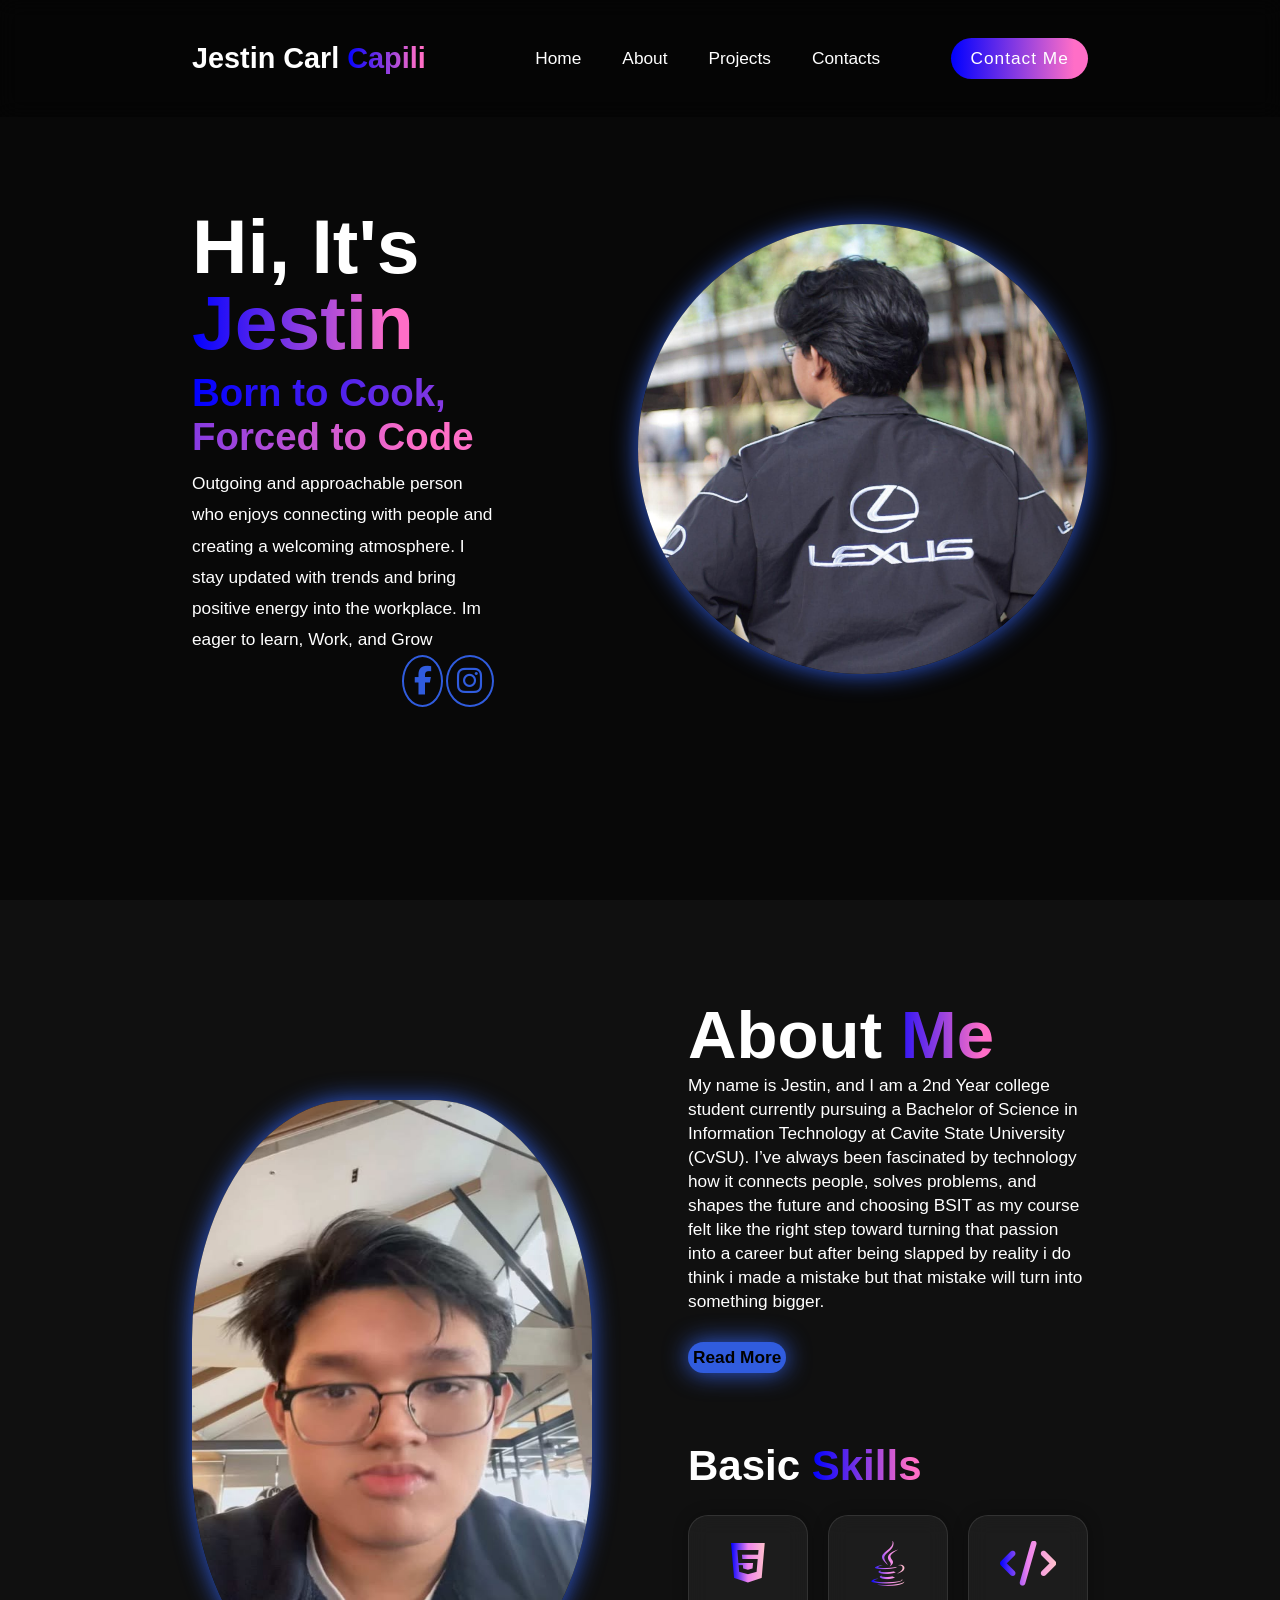
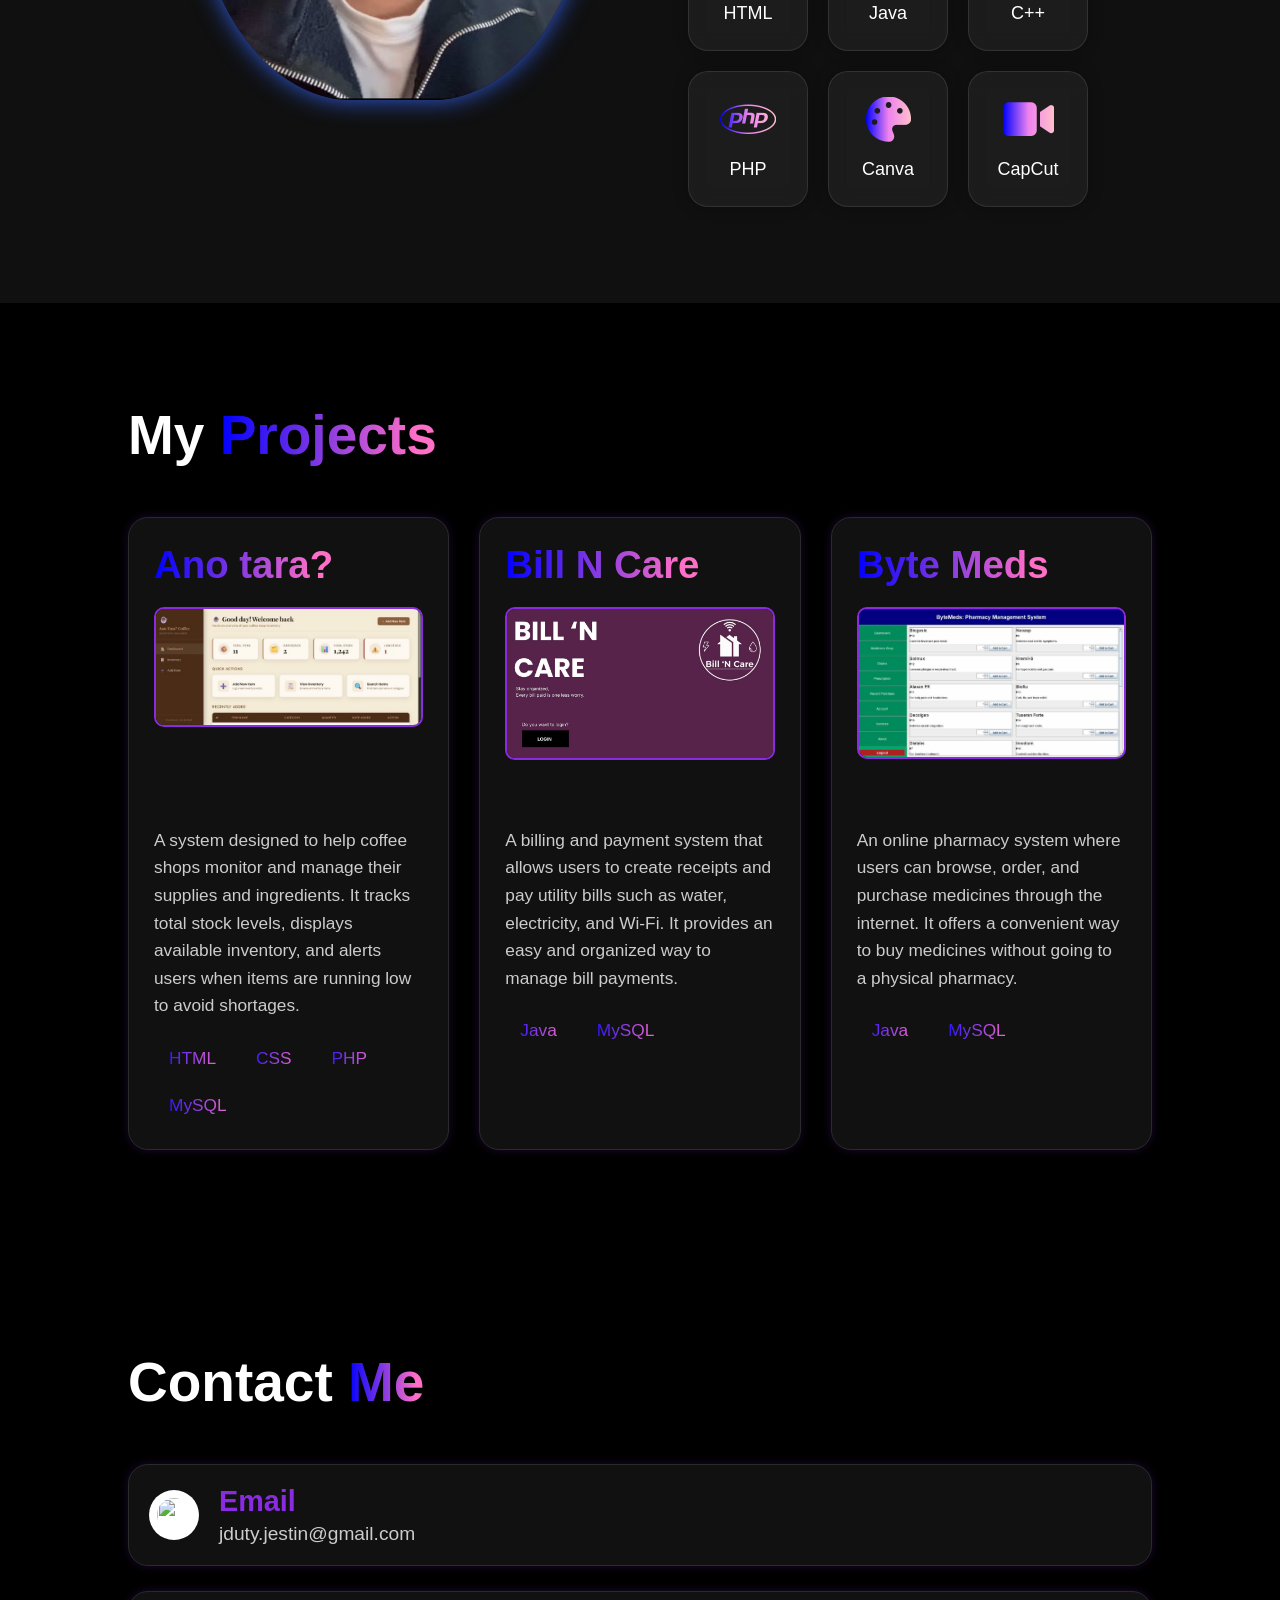
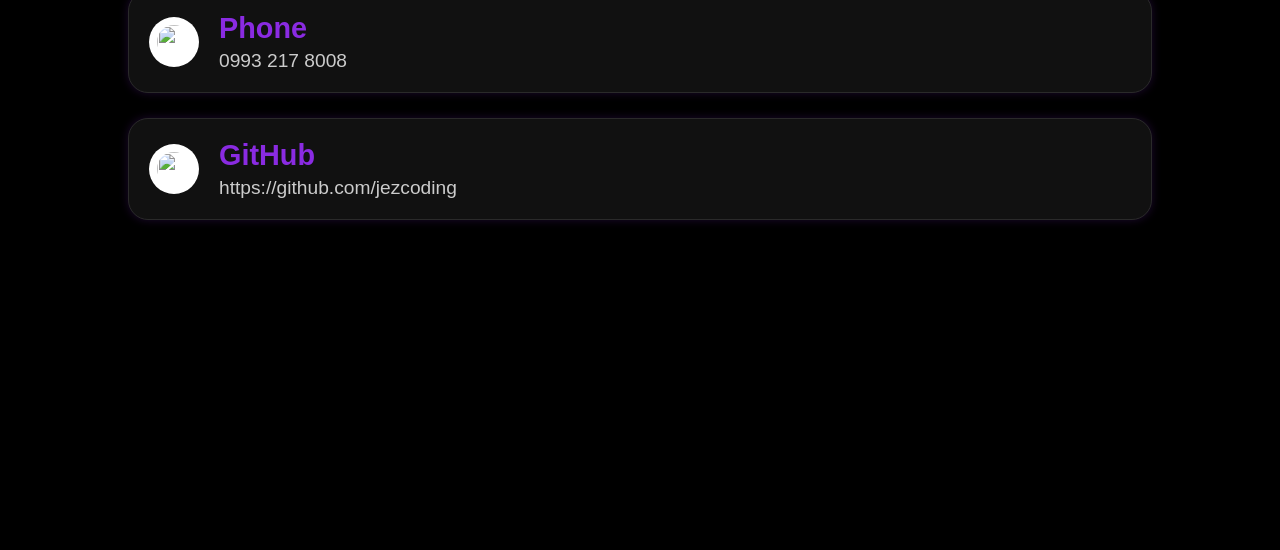
==== portfolio.html @ 91108eb7 "updating things" ====
<!DOCTYPE html>
<html lang="en">
  <head>
    <meta charset="UTF-8" />
    <meta name="viewport" content="width=device-width, initial-scale=1.0" />

    <title>Portfolio Website</title>

    <link rel="stylesheet" href="style.css" />   
    <link rel="stylesheet"href="https://cdnjs.cloudflare.com/ajax/libs/font-awesome/6.5.1/css/all.min.css">

  </head>
  <header class="header">
        <a href="#home" class="logo">
            Jestin Carl  <span> Capili</span>
        </a>

        <i class="bx bx-menu" id="menu-icon"></i>

        <nav class="navbar">
            <a href="#home">Home</a>
            <a href="#about">About</a>
            <a href="#projects-container">Projects</a>
            <a href="#contacts">Contacts</a>
        </nav>

        <a  class="gradiant-btn" href="https://www.facebook.com/jestincarl.capili.3" target="_blank">Contact Me</a>
    </header>

    <section class="home" id="home">

        <div class="home-content">
          <h1>Hi, It's <span>Jestin</span></h1>
          <h3>
             <span> Born to Cook, Forced to Code </span>
          </h3>
          <p >Outgoing and approachable person who enjoys connecting with people and
            creating a welcoming atmosphere. I stay updated with trends and bring positive
            energy into the workplace. Im eager to learn, Work, and Grow
          </p>

          <div class="social-icons">
             <a href="https://www.facebook.com/jestincarl.capili.3" target="_blank">
             <i class="fa-brands fa-facebook-f"></i>
            </a>

            <a href="https://www.instagram.com/lazyjez/" target="_blank">
            <i class="fa-brands fa-instagram"></i>
            </a>

          </div>



            </div>

        </div>

        <div class="home-img">
          <img src="pic/prof1.jpg" alt="">
        </div>
      </section>

      <section class="about" id="about">

        <div class="about-img">
          <img src="pic/prof.jpg" alt="prof">
        </div>

         <div class="about-content">
          <h2>About<span> Me</span></h2>
          <p> My name is Jestin, and I am a 2nd Year college student currently pursuing 
            a Bachelor of Science in Information Technology at Cavite State University (CvSU).
             I’ve always been fascinated by technology how it connects people, solves problems,
              and shapes the future and choosing BSIT as my course felt like the right step toward
               turning that passion into a career but after being slapped by reality i do think i made a mistake 
               but that mistake will turn into something bigger.</p>

            <a href="" class="btn" target="_blank"> Read More</a>

            <div class="about-content">
          
        <div class="skills-section">

      <h3>Basic <span>Skills</span></h3>

       <div class="skills-container">

            <div class="skill-card">
                <i class="fa-brands fa-html5"></i>
                <p>HTML</p>
            </div>

            <div class="skill-card">
                <i class="fa-brands fa-java"></i>
                <p>Java</p>
            </div>

            <div class="skill-card">
                <i class="fa-solid fa-code"></i>
                <p>C++</p>
            </div>

            <div class="skill-card">
                <i class="fa-brands fa-php"></i>
                <p>PHP</p>
            </div>

            <div class="skill-card">
                <i class="fa-solid fa-palette"></i>
                <p>Canva</p>
            </div>

            <div class="skill-card">
                <i class="fa-solid fa-video"></i>
                <p>CapCut</p>
        </div>
           
        </div>
        </div>
      </section>

<section class="projects-section" id="projects">
    <h1 class="section-title">My <span>Projects</span></h1>

    <div class="projects-container" id="projects-container">

      
        <div class="project-card">
            <h2><span> Ano tara?</span></h2>

            <div class="project-images">
               <a href="https://drive.google.com/drive/folders/1W1JDVaWRoCaLxhWzZ1ISYxEogKr5eDKa?usp=drive_link" target="_blank"> <img src="images/ANO TARA3.jpg" alt=""></a>
            </div>

            <p>
                A system designed to help coffee shops monitor and manage their supplies and 
                ingredients. It tracks total stock levels, displays available inventory, and 
                alerts users when items are running low to avoid shortages.
            </p>

            <div class="tech-used">
                <span>HTML</span>
                <span>CSS</span>
                <span>PHP</span>
                <span>MySQL</span>
            </div>
        </div>

      
        <div class="project-card">
            <h2><span>Bill N Care</span></h2>

            <div class="project-images">
                <a href="https://drive.google.com/drive/folders/1n3a44fug7iIs_3o0-dDpeXw1OihIvFdq?usp=drive_link" target="_blank"> <img src="images/BILL N CARE2.jpg" alt=""></a>
                
            </div>

            <p>
                A billing and payment system that allows users to create receipts
                 and pay utility bills such as water, electricity, and Wi-Fi. 
                 It provides an easy and organized way to manage bill payments.
            </p>

            <div class="tech-used">
                <span>Java</span>
                <span>MySQL</span>
       
            </div>
        </div>

        
        <div class="project-card">
            <h2><span>Byte Meds</span></h2>

           <div class="project-images">
             <a href="https://drive.google.com/drive/folders/1jghzYEjxWUBSl7VDa7MKaH9puxp9vK1n?usp=drive_link" target="_blank"><img src="images/BYTE MEDS (2).jpg" alt=""></a>   
            </div>

            <p>
                An online pharmacy system where users can browse, order, and 
                purchase medicines through the internet. It offers a convenient
                 way to buy medicines without going to a physical pharmacy.
            </p>

            <div class="tech-used">
                <span>Java</span>
                <span>MySQL</span>
            </div>
            
        </div>

    </div>
</section>


<section class="contact-section" id="contacts">
    <h1 class="section-title">Contact <span>Me</span></h1>

    <div class="contact-container">

        <div class="contact-card">
            <img src="https://cdn-icons-png.flaticon.com/512/732/732200.png" alt="">
            <div>
                <h3>Email</h3>
                <p>jduty.jestin@gmail.com</p>
            </div>
        </div>

        <div class="contact-card">
            <img src="https://cdn-icons-png.flaticon.com/512/724/724664.png" alt="">
            <div>
                <h3>Phone</h3>
                <p>0993 217 8008</p>
            </div>
        </div>

        <div class="contact-card">
            <img src="https://cdn-icons-png.flaticon.com/512/733/733553.png" alt="">
          <a href="https://github.com/jezcoding" target="_blank">  <div>
                <h3>GitHub</h3>
                <p>https://github.com/jezcoding</p>
            </div> </a>

        </div>

    </div>
</section>



  </body>
</html>
---- style.css ----
* {
    margin: 0;
    padding: 0;
    box-sizing: border-box;
    text-decoration: none;
    scroll-behavior: smooth;
    font-family: "Arial";
  }
  :root {
    --bg-color: #080808;
    --second-bg-color: #101010;
    --text-color: white;
    --main-color: #305CDE;
  }
  html {
    font-size: 60%;
    overflow-x: hidden;
  }
body{
    background: var(--bg-color);
    color:var(--text-color)
}  
.header{
    position:fixed;
    width:100%;
    top: 0;
    left:0;
    padding: 4rem 15%;
    background:rgb(0,0,0,0.3);
    backdrop-filter: blur(10px);
    display: flex;
    justify-content: space-between;
    align-items: center;
    z-index: 1000;
}
#menu-icon{
    font-size: 3.5rem;
    color: var(--main-color);
    display: none;
}
.logo{
    font-size: 3rem;
    color: var(--text-color);
    font-weight: 800;
    cursor: pointer;
    transition: 0.3 ease-in-out;
}
.logo :hover{
    transform: scale(1.1) ;
}
span{
    background: linear-gradient(
        270deg,#FF6EC7 10%, blue 100%
    );
    background-clip: text;
    color: transparent;
}
.navbar a{
    font-size: 1.8rem;
    color: var(--text-color);
    margin-left: 4rem;
    font-weight: 500;
    transition: 0.3 ease-in-out;
    border-bottom: 3px solid transparent;
}
.navbar :hover{
    color: var(--main-color);
    border-bottom: 3px solid var(--main-color);
}
.gradiant-btn{
    font-size: 1.8rem;
    padding: 1rem 2rem;
    border-radius: 3rem ;
    background: linear-gradient(
        270deg,#FF6EC7 10%, blue 100%
    );
    letter-spacing: 1px;
    cursor:pointer ;
    transition: 0.3s ease-in-out;
    color: white;
    border: none;
    text-wrap: nowrap;
}
.gradiant-btn :hover{
    transform: scale(1.05);
}
section{
    min-height: 100vh;
    padding: 10rem 15%;
}
.home{
    display: flex;
    align-items: center;
    justify-content:center;
    gap: 15rem;
}
.home-content{
    display: flex;
    flex-direction: column;
    align-items: flex-end;
    text-align: left;
}
.home-content h1{
    font-size: 8rem;
    font-weight: 700;
    margin-top: 1.5rem;
    line-height: 1;
}
.home-content h3{
    margin: 1rem 0;
    font-size: 4rem;
}
.home-content p{
    font-size: 1.8rem;
    font-weight: 500;
    line-height: 1.8;
}
.home-img img{
    height:450px;
    width: 450px;
    border-radius: 50%;
    box-shadow: 0 0 25px var(--main-color);
    transition: 0.4s ease-in-out;
}
.home-img img:hover{
    box-shadow: 0 0 25px var(--main-color),
                0 0 50px var(--main-color),
                0 0 100px var(--main-color);
}
.social-icons a{
    display: inline-flex;
    justify-content: center;
    align-items: center;
    font-size: 3rem;
    padding: 1rem;
    background: transparent;
    border: 2px solid var(--main-color);
    border-radius: 50%;
    color: var(--main-color); 
    margin: 3 rem 0.5rem;
    transition: 0.3s ease-in-out;
}
.social-icons a:hover{
    color: var(--main-color);
    background-color: var(--main-color);
    transform: scale(1.2) translateY(-5px);
    box-shadow: 0 0 25px var(--main-color);
}
.btn-group{
    display: flex;
    gap: 1.5rem;
}

.btn{
    display: inline-block;
    padding: 1rem 3 rem;
    background-color:var(--main-color);
    box-shadow: 0 0 25px var(--main-color);
    border-radius: 3rem;
    font-size: 1.8rem;
    color: black;
    border: 5px solid transparent;
    font-weight: 600;
    transition: 0.3 ease-in-out;
    
}
.btn:hover{
    transform: scale(1.05);
    box-shadow: 0 0 25px var(--main-color),
                0 0 50px var(--main-color);
}
.btn-group a:nth-of-type(2){
    background-color: black;
    color: var(--main-color);
    border: px solid var(--main-color);
    box-shadow: 0 0 25px transparent;
}
.btn-group a:nth-of-type(2):hover{
    box-shadow: 0 0 25px var(--main-color);
    background-color: var(--main-color);
    color: black
}
.about{
    display: flex;
    justify-content: center;
    align-items: center;
    gap: 10rem;
    background-color: var(--second-bg-color);
}
.about-img img{
    width: 400px;
    height: 600px;
    border-radius: 40%;

    box-shadow: 0 0 25px var(--main-color);
    transition: 1.0s ease-in-out;
}
.about-img img:hover{
    box-shadow:  0 0 25px var(--main-color),
                 0 0 50px var(--main-color)
                 0 0 100px var(--main-color);
}
.about-content h2{
    font-size: 7rem;
    text-align: left;
}
.about-content p{
    font-size: 1.8rem;
    font-weight: 500;
    line-height: 2.5rem;
}
.about-content .btn{
    margin: 3rem 0;
}

.skills-section{
    margin-top: 40px;
}

.skills-section h3{
    font-size: 42px;
    margin-bottom: 25px;
    color: white;
}


.skills-container{
    display: grid;
    grid-template-columns: repeat(3, 1fr);
    gap: 20px;
}


.skill-card{
    background: rgba(255,255,255,0.05);
    border: 1px solid rgba(255,255,255,0.1);
    backdrop-filter: blur(10px);
    padding: 25px;
    border-radius: 20px;
    text-align: center;
    transition: 0.3s ease;
    cursor: pointer;
    box-shadow: 0 0 15px rgba(0,0,0,0.3);
}

.skill-card:hover{
    transform: translateY(-10px);
    border-color: #9d4edd;
    box-shadow: 0 0 20px #9d4edd;
}

.skill-card i{
    font-size: 45px;
    margin-bottom: 15px;
    background: linear-gradient(to right, blue, violet, pink);
    background-clip: text;
    -webkit-text-fill-color: transparent;
}

.skill-card p{
    color: white;
    font-size: 18px;
    font-weight: 500;
}
.projects-section{
    width: 100%;
    padding: 100px 10%;
    background: #000;
    color: white;
}

.section-title{
    font-size: 55px;
    font-weight: bold;
    margin-bottom: 50px;
}


.projects-container{
    display: grid;
    grid-template-columns: repeat(auto-fit, minmax(320px, 1fr));
    gap: 30px;
}

.project-card{
    background: #111;
    border: 1px solid #2a2a2a;
    border-radius: 20px;
    padding: 25px;
    transition: 0.3s ease;
    box-shadow: 0 0 10px rgba(138,43,226,0.2);
}

.project-card:hover{
    transform: translateY(-10px);
    box-shadow: 0 0 20px rgba(138,43,226,0.5);
}

.project-card h2{
    margin-bottom: 20px;
    color: #fff;
}

.project-images{
    display: flex;
    gap: 10px;
    margin-bottom: 20px;
}

.project-images img{
    width: 100%;
    height: 50%;
    object-fit: cover;
    border-radius: 10px;
    border: 2px solid #8a2be2;
}

.project-card p{
    color: #ccc;
    line-height: 1.6;
    margin-bottom: 20px;
}

.tech-used{
    display: flex;
    flex-wrap: wrap;
    gap: 10px;
}

.projects-section{
    width: 100%;
    padding: 100px 10%;
    background: #000;
    color: white;
}

.section-title{
    font-size: 55px;
    font-weight: bold;
    margin-bottom: 50px;
}


.projects-container{
    display: grid;
    grid-template-columns: repeat(auto-fit, minmax(320px, 1fr));
    gap: 30px;
}

.project-card{
    background: #111;
    border: 1px solid #2a2a2a;
    border-radius: 20px;
    padding: 25px;
    transition: 0.3s ease;
    box-shadow: 0 0 10px rgba(138,43,226,0.2);
}

.project-card:hover{
    transform: translateY(-10px);
    box-shadow: 0 0 20px rgba(138,43,226,0.5);
}

.project-card h2{
    margin-bottom: 20px;
    color: #fff;
    font-size: 4rem;
}

.project-images{
    display: flex;
    gap: 10px;
    margin-bottom: 20px;
    height: 200px;
}

.project-images img{
    width: 100%;
    height: auto;
    object-fit: cover;
    border-radius: 10px;
    border: 2px solid #8a2be2;
}

.project-card p{
    font-size: 1.8rem;
    color: #ccc;
    line-height: 1.6;
    margin-bottom: 20px;
}

.tech-used{
    display: flex;
    flex-wrap: wrap;
    gap: 10px;
}

.tech-used span{
    padding: 8px 15px;
    border-radius: 30px;
    font-size: 1.8rem;
}
.contact-section{
    width: 100%;
    padding: 100px 10%;
    background: #000;
    color: white;
}

.contact-container{
    display: flex;
    flex-direction: column;
    gap: 25px;
}

.contact-card{
    display: flex;
    align-items: center;
    gap: 20px;
    background: #111;
    padding: 20px;
    border-radius: 20px;
    border: 1px solid #2a2a2a;
    transition: 0.3s ease;
    box-shadow: 0 0 10px rgba(138,43,226,0.2);
}

.contact-card:hover{
    transform: translateX(10px);
    box-shadow: 0 0 20px rgba(138,43,226,0.5);
}

.contact-card img{
    width: 50px;
    height: 50px;
    background: white;
    padding: 8px;
    border-radius: 50%;
}

.contact-card h3{
    margin-bottom: 5px;
    color: #8a2be2;
    font-size: 3rem;
}

.contact-card p{
    color: #ccc;
    font-size: 2rem;
}
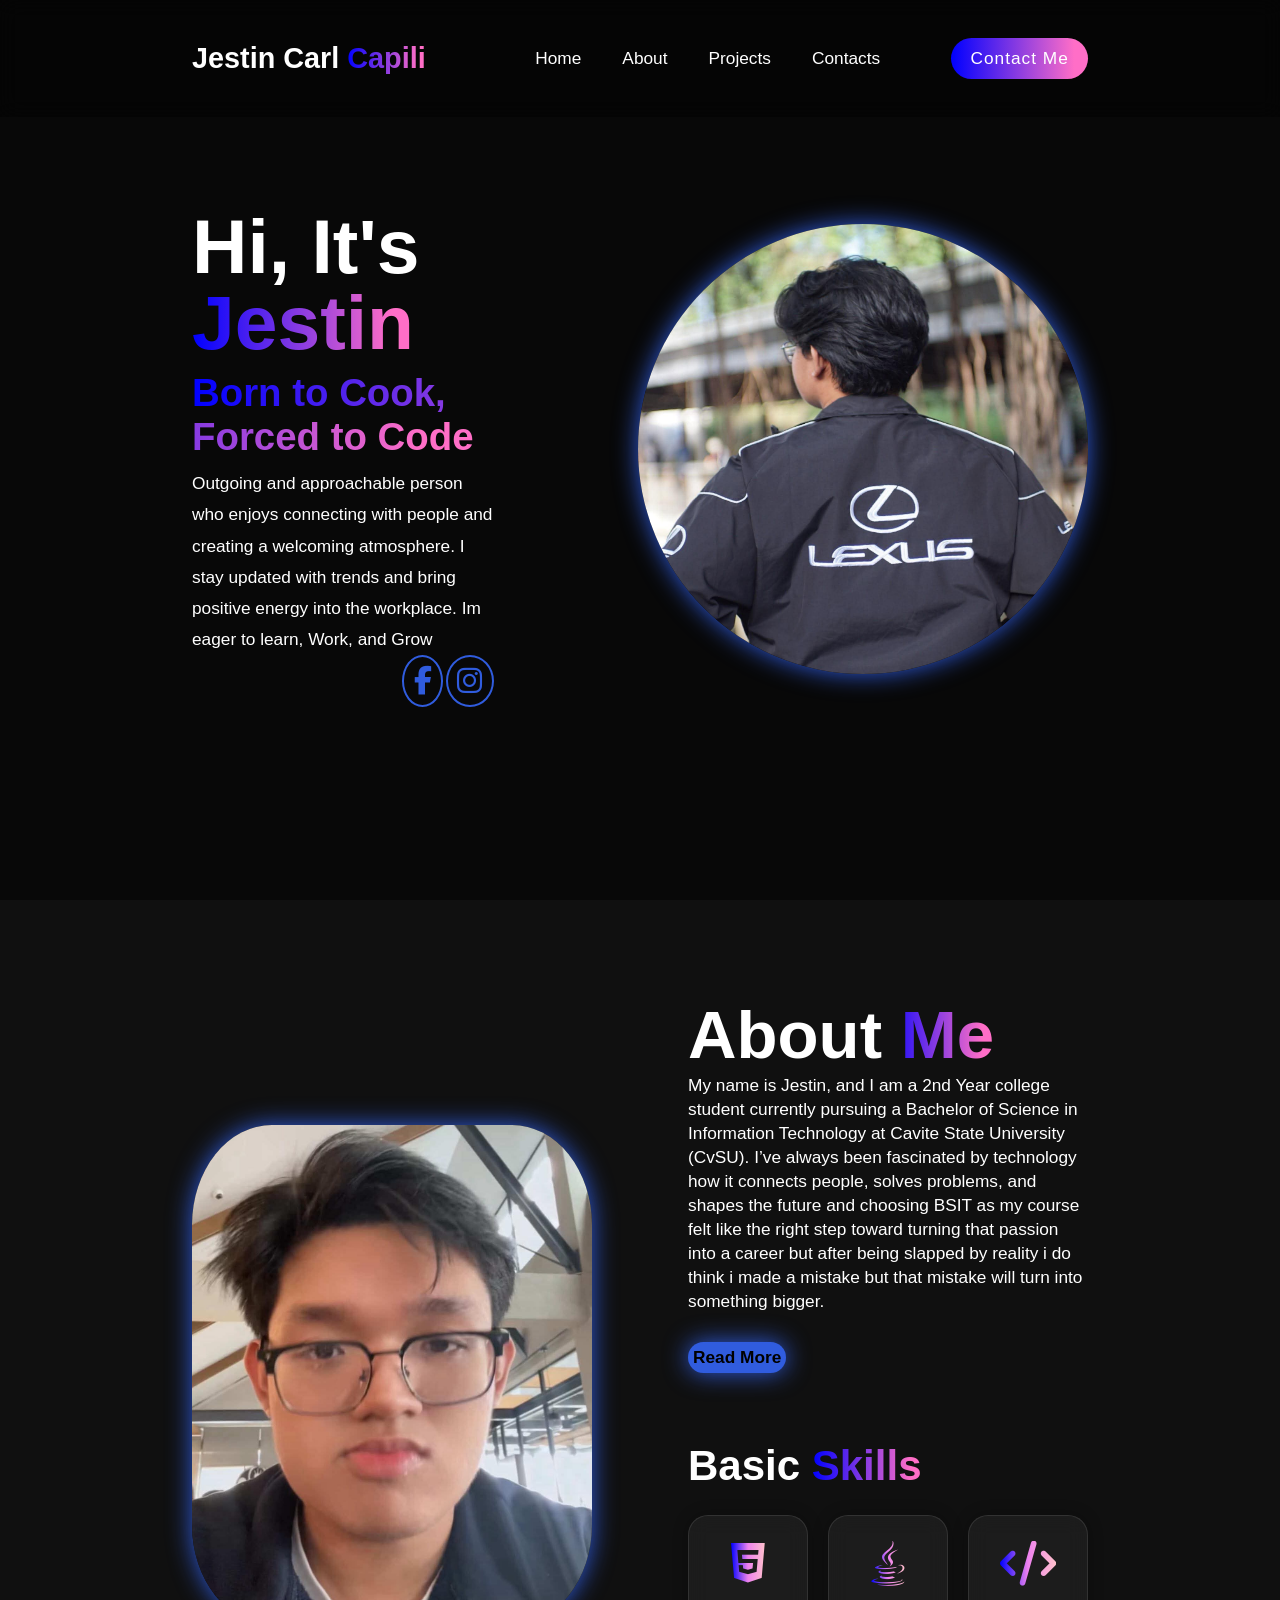
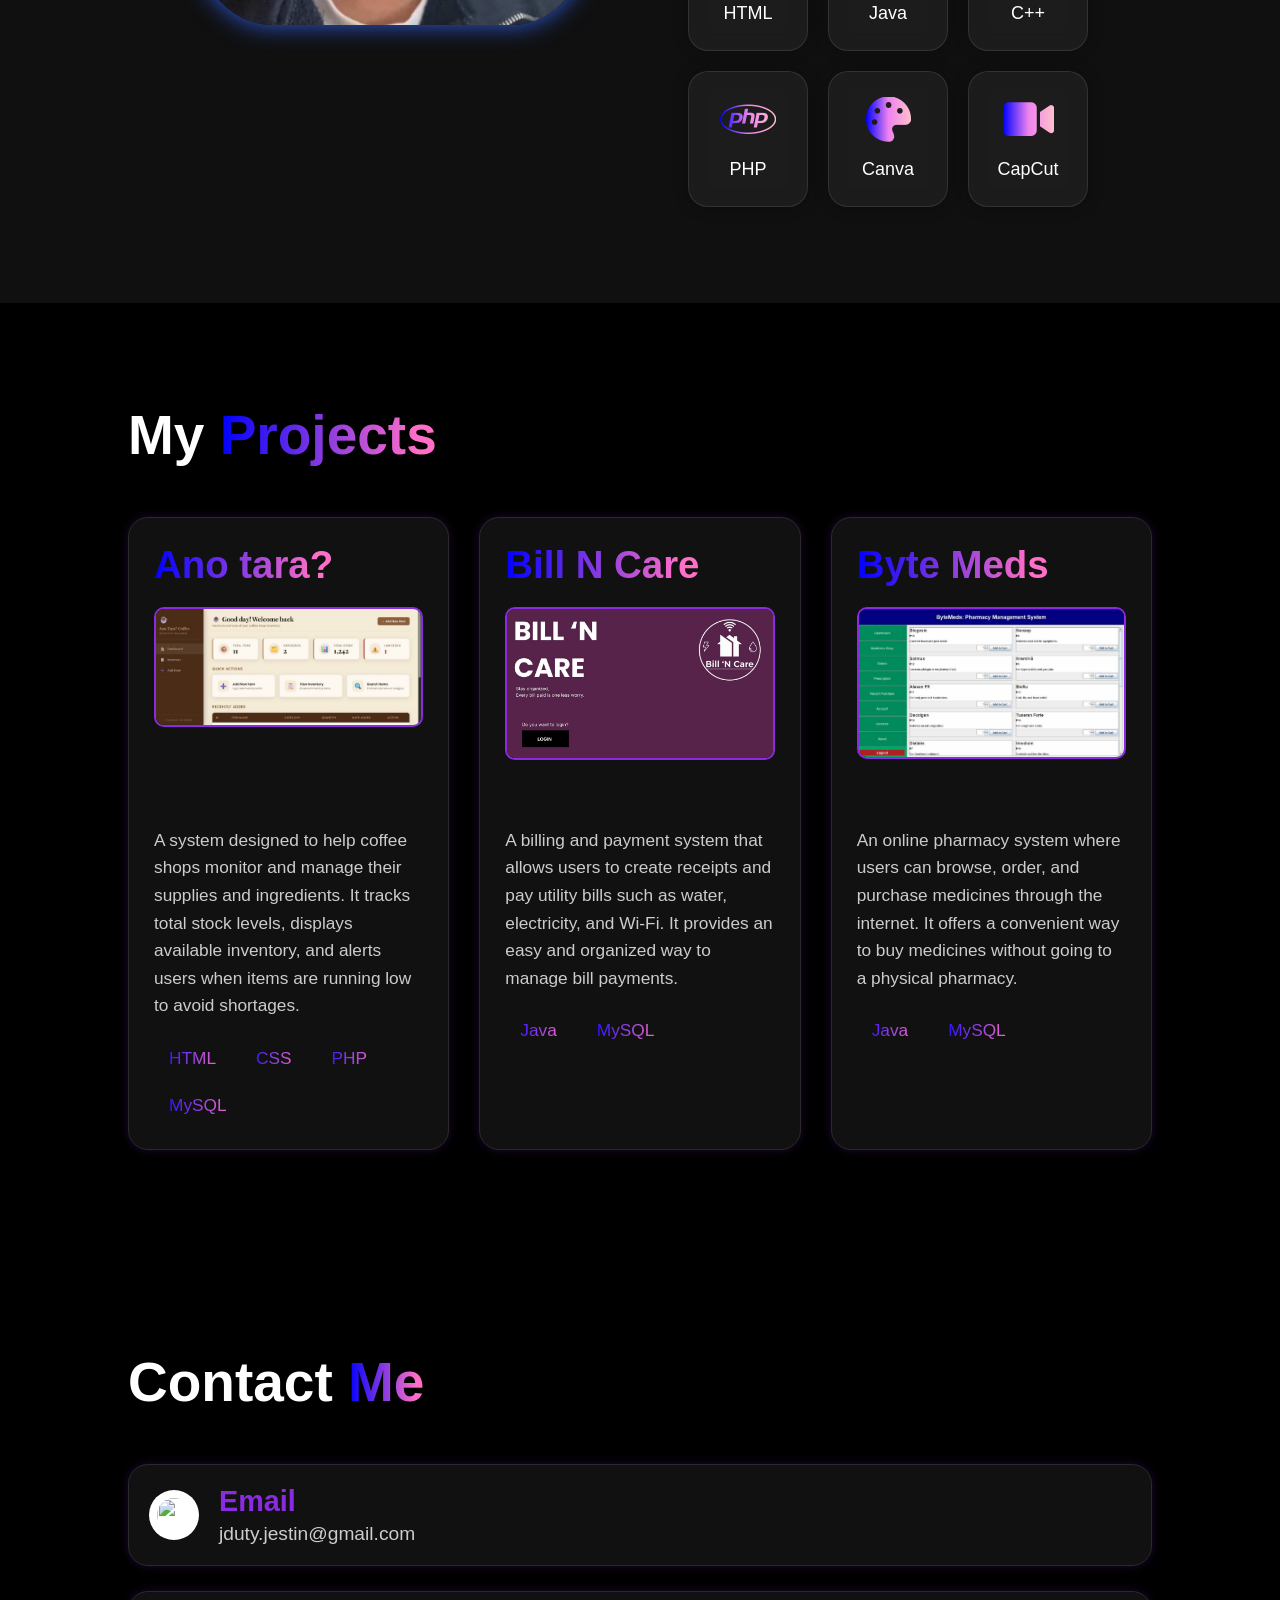
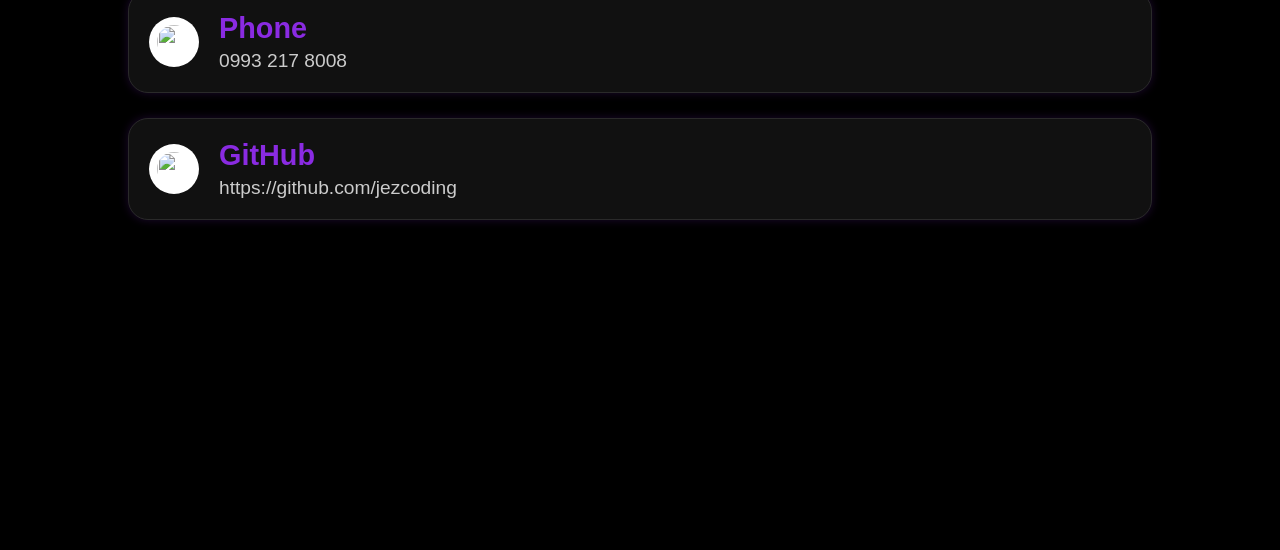
==== commit daa1e571: "final" ====
--- a/portfolio.html
+++ b/portfolio.html
@@ -44,7 +44,7 @@
              <i class="fa-brands fa-facebook-f"></i>
             </a>
 
-            <a href="https://www.instagram.com/lazyjez/" target="_blank">
+            <a href="" target="_blank">
             <i class="fa-brands fa-instagram"></i>
             </a>
 
@@ -57,14 +57,14 @@
         </div>
 
         <div class="home-img">
-          <img src="pic/prof1.jpg" alt="">
+          <a href="videos/video1.mp4" target="_blank"><img src="pic/prof1.jpg" alt="Profile"></a>
         </div>
       </section>
 
       <section class="about" id="about">
 
         <div class="about-img">
-          <img src="pic/prof.jpg" alt="prof">
+          <a href="videos/video2.mp4" target="_blank"><img src="pic/aboutprof.jpg" alt="prof"></a>
         </div>
 
          <div class="about-content">
@@ -76,9 +76,9 @@
                turning that passion into a career but after being slapped by reality i do think i made a mistake 
                but that mistake will turn into something bigger.</p>
 
-            <a href="" class="btn" target="_blank"> Read More</a>
-
-            <div class="about-content">
+            <a href="pic/Capili Resume.jpg" class="btn" target="_blank"> Read More</a>
+
+          <div class="about-content">
           
         <div class="skills-section">
 
--- a/style.css
+++ b/style.css
@@ -189,8 +189,9 @@
 }
 .about-img img{
     width: 400px;
-    height: 600px;
-    border-radius: 40%;
+    height: 500px;
+    border-radius: 20%;
+    margin-bottom:50px ;
 
     box-shadow: 0 0 25px var(--main-color);
     transition: 1.0s ease-in-out;
